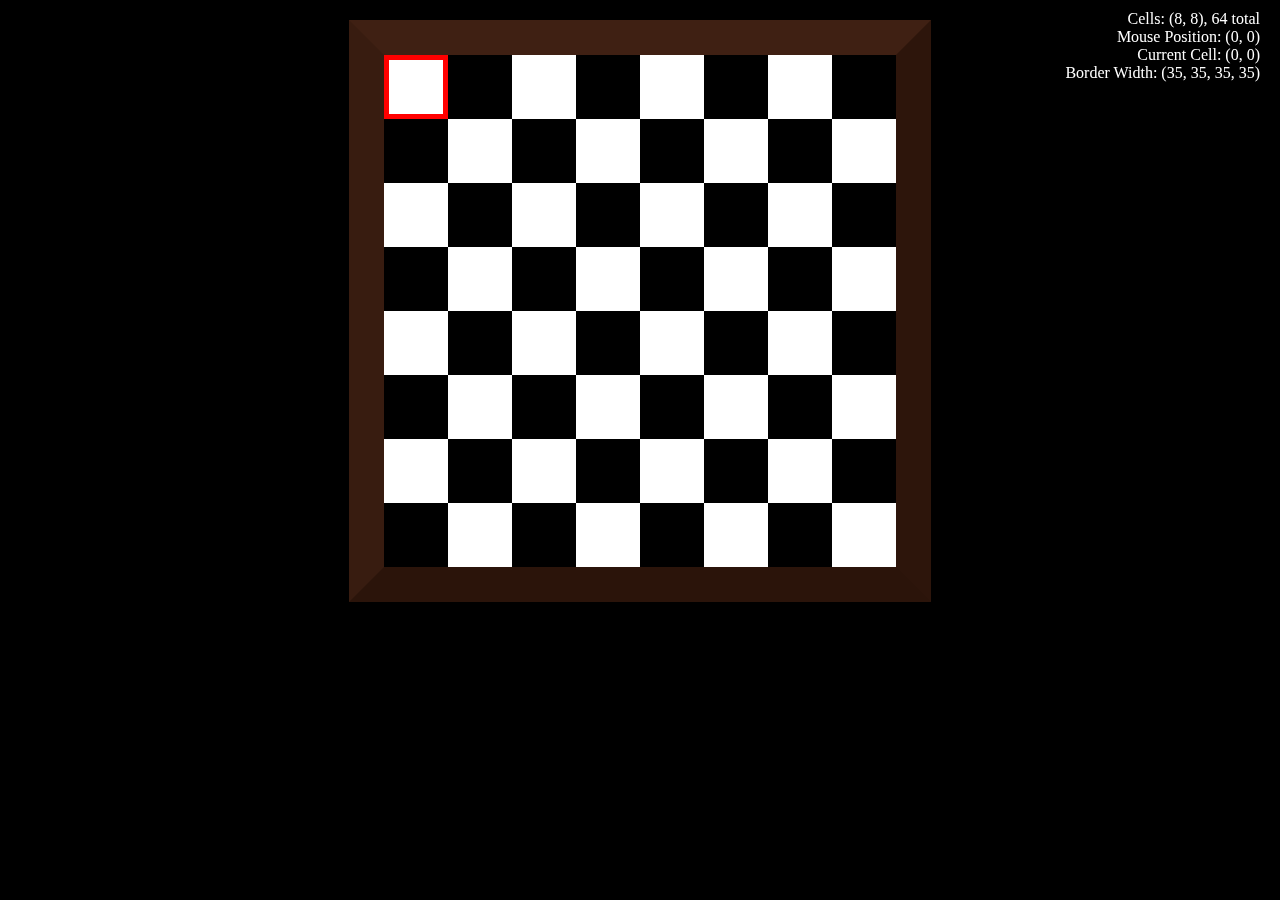
==== html/chess.html @ 38000886 "Organizing" ====
<!DOCTYPE html>
<html lang="ptbr">
    <meta charset="utf-8"/>
    <head>
        <link rel="stylesheet" type="text/css" href="../css/chess.css"/>
    </head>
    <body>
        <div id="center">
            <canvas id="game_canvas" width="512" height="512">Seu browser não tem suporte a canvas HTML5</canvas>
        </div>
        <div id="stats">
            <span id="stats_text"></span>
        </div>
    </body>
    <script src="../js/chess.js"></script>
</html>
---- css/chess.css ----
html, body {
    background: #000;
    color: #fff;
    margin: 0;
    padding: 0;
}

#center {
    display: flex;
    align-content: center;
    justify-content: center;
}

#game_canvas {
    background: #fff;
    margin-top: 20px;
    display: border;
    border-style: solid;
    border-width: 35px;
    border-top-color: #3f2013;
    border-bottom-color: #2b140a;
    border-left-color: #381c10;
    border-right-color: #2d150b;
}

#stats {
    position: absolute;
    top: 0px;
    width: 100%;
    text-align: right;
    top: 10px;
    right: 20px;
}
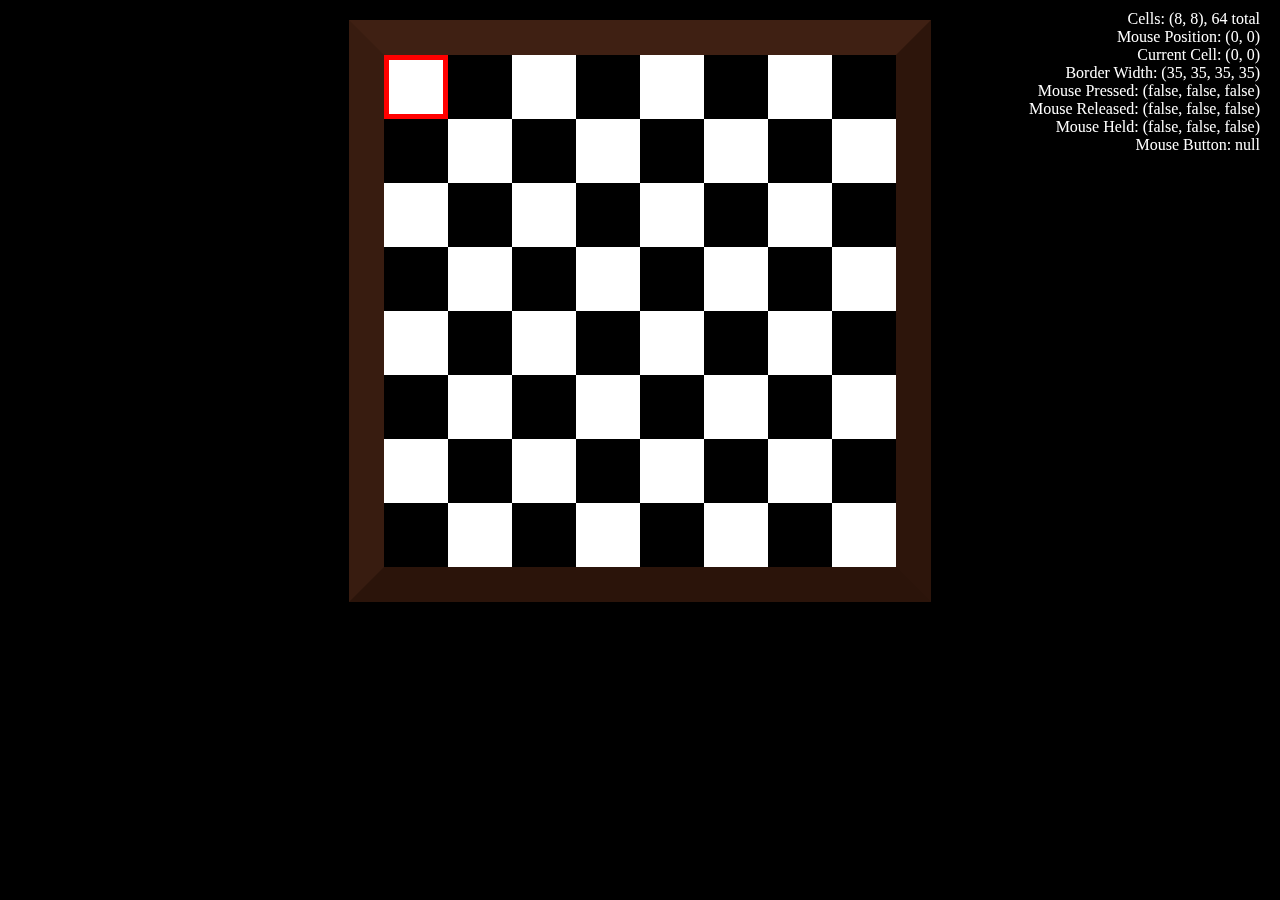
==== commit efe9475c: "Starting to handle mouse buttons" ====
--- a/html/chess.html
+++ b/html/chess.html
@@ -1,12 +1,12 @@
 <!DOCTYPE html>
-<html lang="ptbr">
+<html lang="en">
     <meta charset="utf-8"/>
     <head>
         <link rel="stylesheet" type="text/css" href="../css/chess.css"/>
     </head>
     <body>
         <div id="center">
-            <canvas id="game_canvas" width="512" height="512">Seu browser não tem suporte a canvas HTML5</canvas>
+            <canvas oncontextmenu="return false;" id="game_canvas" width="512" height="512">Your browser does not support HTML5 canvas</canvas>
         </div>
         <div id="stats">
             <span id="stats_text"></span>
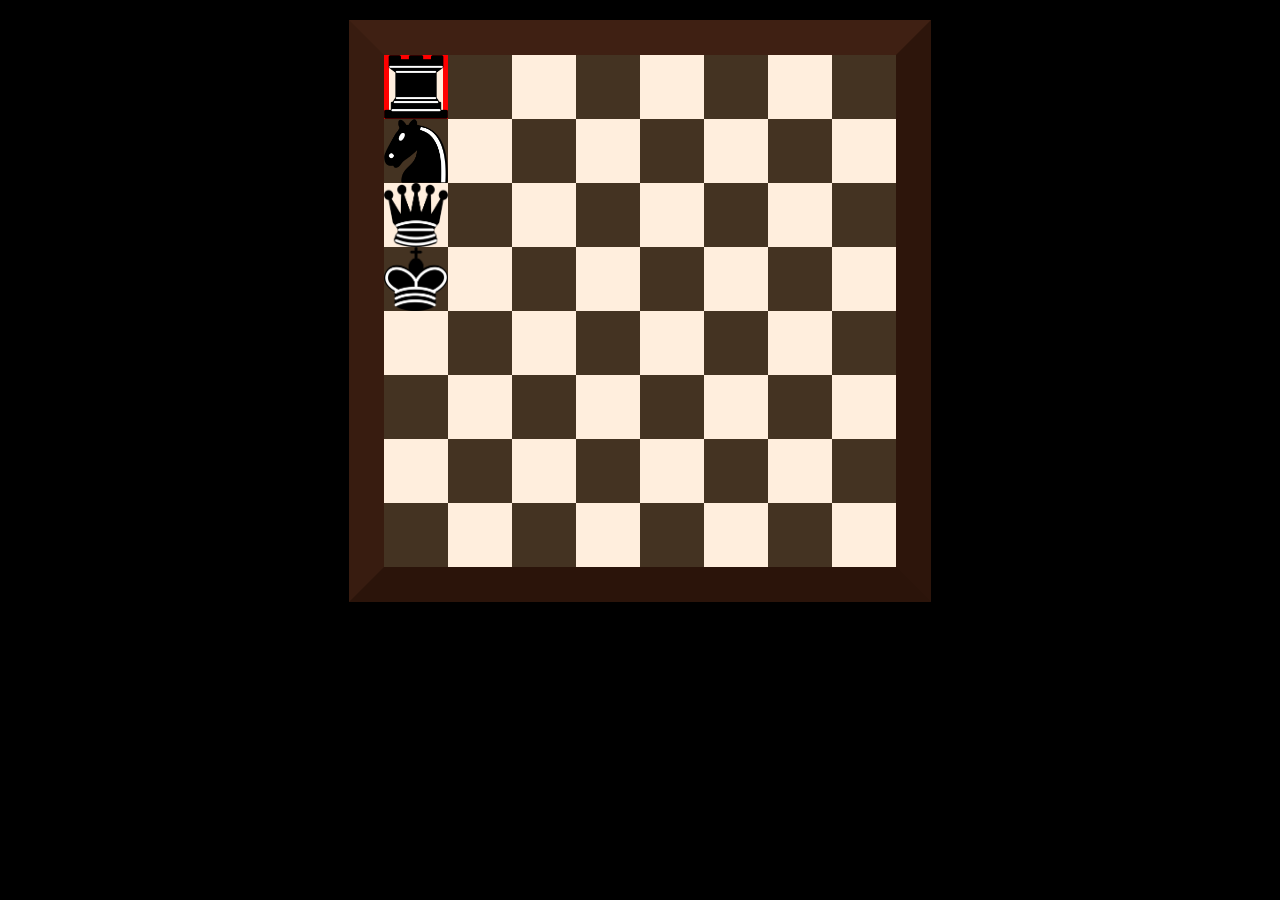
==== commit a6d1cb91: "Added a tictactoe game and did some other changes" ====
--- a/html/chess.html
+++ b/html/chess.html
@@ -3,6 +3,20 @@
     <meta charset="utf-8"/>
     <head>
         <link rel="stylesheet" type="text/css" href="../css/chess.css"/>
+		<div class="hidden">
+			<img id="sprite_white_pawn" src="../img/White_Pawn.png"/>
+			<img id="sprite_white_knight" src="../img/White_Knight.png"/>
+			<img id="sprite_white_rook" src="../img/White_Rook.png"/>
+			<img id="sprite_white_bishop" src="../img/White_Bishop.png"/>
+			<img id="sprite_white_queen" src="../img/White_Queen.png"/>
+			<img id="sprite_white_king" src="../img/White_King.png"/>
+			<img id="sprite_black_pawn" src="../img/Black_Pawn.png"/>
+			<img id="sprite_black_knight" src="../img/Black_Knight.png"/>
+			<img id="sprite_black_rook" src="../img/Black_Rook.png"/>
+			<img id="sprite_black_bishop" src="../img/Black_Bishop.png"/>
+			<img id="sprite_black_queen" src="../img/Black_Queen.png"/>
+			<img id="sprite_black_king" src="../img/Black_King.png"/>
+		</div>
     </head>
     <body>
         <div id="center">
--- a/css/chess.css
+++ b/css/chess.css
@@ -31,3 +31,7 @@
     top: 10px;
     right: 20px;
 }
+
+.hidden {
+	display: none;
+}
